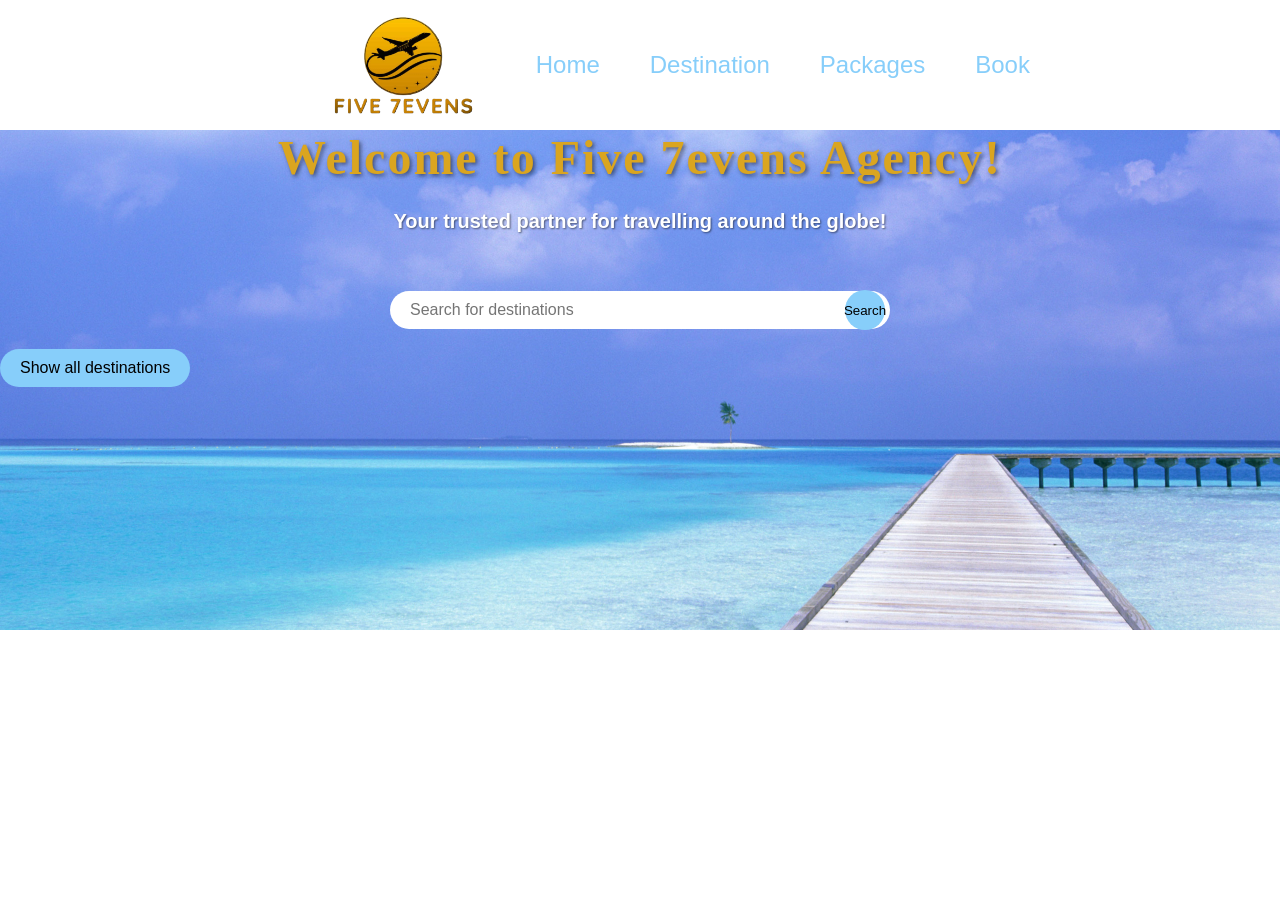
==== index.html @ 2e143c3d "booking form" ====
<html>
    <head>
        <title>Five 7evens agency</title>
        <meta name="viewport" content="width=device-width, initial-scale=1.0">
        <link rel="stylesheet" href="header.css">
        <script src="https://code.jquery.com/jquery-3.7.1.min.js"></script>
    </head>
    <body>
        
        <header class="page-header">
            <div class="myLogo">
                <img src="logo.png" alt="Five 7evens logo">
            </div>
            <nav class="nav-menu">
                <a href="#">Home</a>
                <a href="#">Destination</a>
                <a href="#">Packages</a>
                <a href="bookingForm.html">Book</a>
            </nav>
        </header>
        <section class="welcome">
            <h2 align="center">Welcome to Five 7evens Agency!</h2>
            <h4 align="center">Your trusted partner for travelling around the globe!</h4> <br> <br> <br>
            <div class="search-bar" align="center">
                <input type="text" placeholder="Search for destinations" id="search-text">
                <button id="search-btn">Search</button>
            </div>
            <div class="dropdown">
            </div>
            <button id="show-all-destinations" align="center">Show all destinations</button>
        </section>
        

    </body>
---- header.css ----
* {
    margin: 0;
    padding: 0;
}

.page-header {
    position: fixed;
    z-index: 1000;    /* Sits ABOVE other content */
    background-color: white;
    display:flex; /*items on the same line */
    justify-content: center; /*horizontal centering*/
    align-items: center; /*vertical centering*/
    gap: 60px;
    padding: 15px 40px;
    width: 100%;
    top: 0;
    left: 0;
}
body{
    padding-top: 130px;
}

.nav-menu{
    display: flex;
    gap: 50px;
}
.nav-menu a{
    font-family: Verdana, sans-serif;
    color: lightskyblue;
    font-size: 24px;
    text-decoration: none;
    transition: all 0.3s ease;  /* Makes scale smooth */
}
.nav-menu a:hover{
    transform: scale(1.1);
    color: dimgray;
}
.myLogo img{
    height: 100px;
    width: auto;
    display: block;
}
.welcome {
    background-image: url('panorama.jpg');
    background-size: cover;
    background-position: center;
    height: 500px;
}
.welcome h2{
    font-family: 'Georgia', serif;
    font-size: 48px;
    color: goldenrod;
    margin-bottom: 20px;
    text-shadow: 2px 2px 4px rgba(0, 0, 0, 0.5);
    letter-spacing: 2px;
    justify-content: center; /*horizontal centering*/
    align-items: center;
}
.welcome h4{
    font-family: 'Arial', sans-serif;
    font-size: 20px;
    color: white;
    line-height: 1.6;
    text-shadow: 1px 1px 2px rgba(0, 0, 0, 0.5);
    align-items: center;
}
.search-bar { /* generated*/
    max-width: 500px;
    margin: 0 auto;
    position: relative;
}
.search-bar input {
    width: 100%;
    padding: 10px 20px;
    border: none;
    border-radius: 25px;
    font-size: 16px;
}
.search-bar button {
    position: absolute;
    right: 5px;
    top: 50%;
    transform: translateY(-50%);
    background-color: lightskyblue;
    border: none;
    border-radius: 50%;
    width: 40px;
    height: 40px;
    display: flex;
    justify-content: center;
    align-items: center;
    cursor: pointer;
}
#show-all-destinations {
    margin-top: 20px;
    padding: 10px 20px;
    background-color: lightskyblue;
    border: none;
    border-radius: 25px;
    font-size: 16px;
    cursor: pointer;
} /*/generated*/

html {
    scroll-behavior: smooth;
}
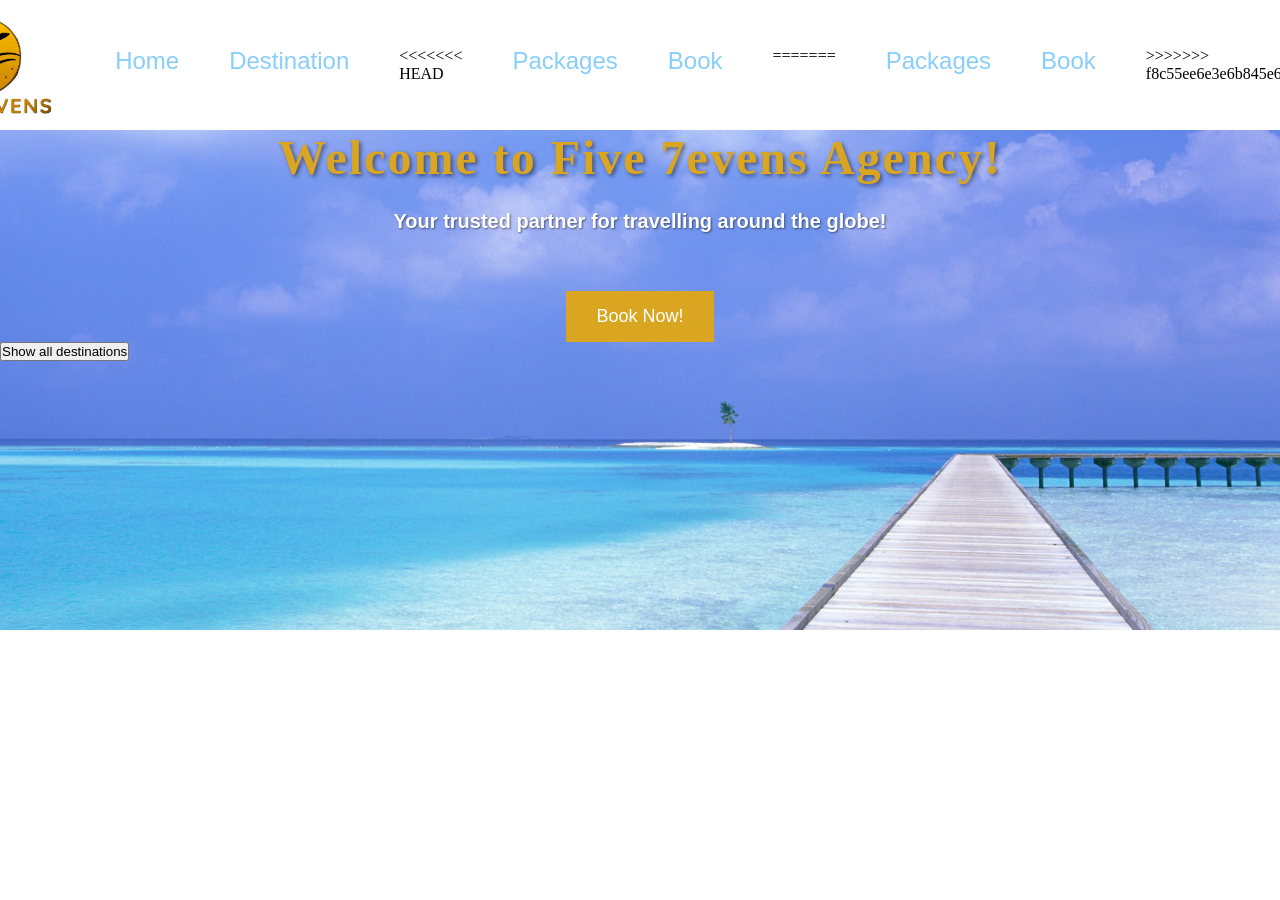
==== commit 62098888: "Merge branch 'main' of https://github.com/saramesiti/project" ====
--- a/index.html
+++ b/index.html
@@ -1,3 +1,4 @@
+<!DOCTYPE html>
 <html>
     <head>
         <title>Five 7evens agency</title>
@@ -14,16 +15,20 @@
             <nav class="nav-menu">
                 <a href="#">Home</a>
                 <a href="#">Destination</a>
+<<<<<<< HEAD
                 <a href="#">Packages</a>
                 <a href="bookingForm.html">Book</a>
+=======
+                <a href="packages.html">Packages</a>
+                <a href="#">Book</a>
+>>>>>>> f8c55ee6e3e6b845e62df7dd052043ca0eb903cc
             </nav>
         </header>
         <section class="welcome">
             <h2 align="center">Welcome to Five 7evens Agency!</h2>
             <h4 align="center">Your trusted partner for travelling around the globe!</h4> <br> <br> <br>
-            <div class="search-bar" align="center">
-                <input type="text" placeholder="Search for destinations" id="search-text">
-                <button id="search-btn">Search</button>
+            <div class="book-now">
+                <button id="search-btn">Book Now!</button>
             </div>
             <div class="dropdown">
             </div>
--- a/header.css
+++ b/header.css
@@ -64,43 +64,60 @@
     text-shadow: 1px 1px 2px rgba(0, 0, 0, 0.5);
     align-items: center;
 }
-.search-bar { /* generated*/
+.book-now { /* generated*/
     max-width: 500px;
     margin: 0 auto;
-    position: relative;
+    display: flex;
+    align-items: center;
+    justify-content: center;
 }
-.search-bar input {
-    width: 100%;
-    padding: 10px 20px;
+
+.book-now button {
+    background-color:goldenrod;
+    color: white;
     border: none;
-    border-radius: 25px;
-    font-size: 16px;
-}
-.search-bar button {
-    position: absolute;
-    right: 5px;
-    top: 50%;
-    transform: translateY(-50%);
-    background-color: lightskyblue;
-    border: none;
-    border-radius: 50%;
-    width: 40px;
-    height: 40px;
-    display: flex;
-    justify-content: center;
-    align-items: center;
+    padding: 15px 30px;
+    font-size: 18px;
     cursor: pointer;
-}
-#show-all-destinations {
-    margin-top: 20px;
-    padding: 10px 20px;
-    background-color: lightskyblue;
-    border: none;
-    border-radius: 25px;
-    font-size: 16px;
-    cursor: pointer;
+<<<<<<< HEAD
 } /*/generated*/
 
 html {
     scroll-behavior: smooth;
 }
+=======
+    border-radius: 5px;
+    transition: background-color 0.3s ease, transform 0.3s ease; /* Smooth hover effect */
+    box-shadow: 0 4px 6px rgba(0, 0, 0, 0.1); /* Subtle shadow for depth */
+
+}
+.book-now button:hover {
+    background-color: darkgoldenrod;
+    transform: scale(1.05); /* Slightly enlarge the button on hover */
+}
+#introduction {
+    max-width: 1000px; /*width of container*/
+    margin: 60px auto; /*60 for top and bottom, auto for left and right*/
+    padding: 40px; /*in the container*/
+    background: linear-gradient(135deg, #ffffff, #fefcf5);
+    border-radius: 20px;/*round corners*/
+    box-shadow: 0 15px 35px rgba(0, 0, 0, 0.08);
+}
+
+#intro-header h2 {
+    font-family: 'Georgia', 'Times New Roman', serif;
+    font-size: 38px;
+    color: #1a2a3a;
+    margin-bottom: 25px;/*space between header and paragraph*/
+}
+
+#introduction p {
+    font-family: 'Arial', 'Verdana', sans-serif;
+    font-size: 17px;
+    line-height: 1.9;/* Line spacing - 1.9 times the font size */
+    color: #2c3e50;
+    text-align: center;
+    margin-top: 20px;
+}
+
+>>>>>>> f8c55ee6e3e6b845e62df7dd052043ca0eb903cc
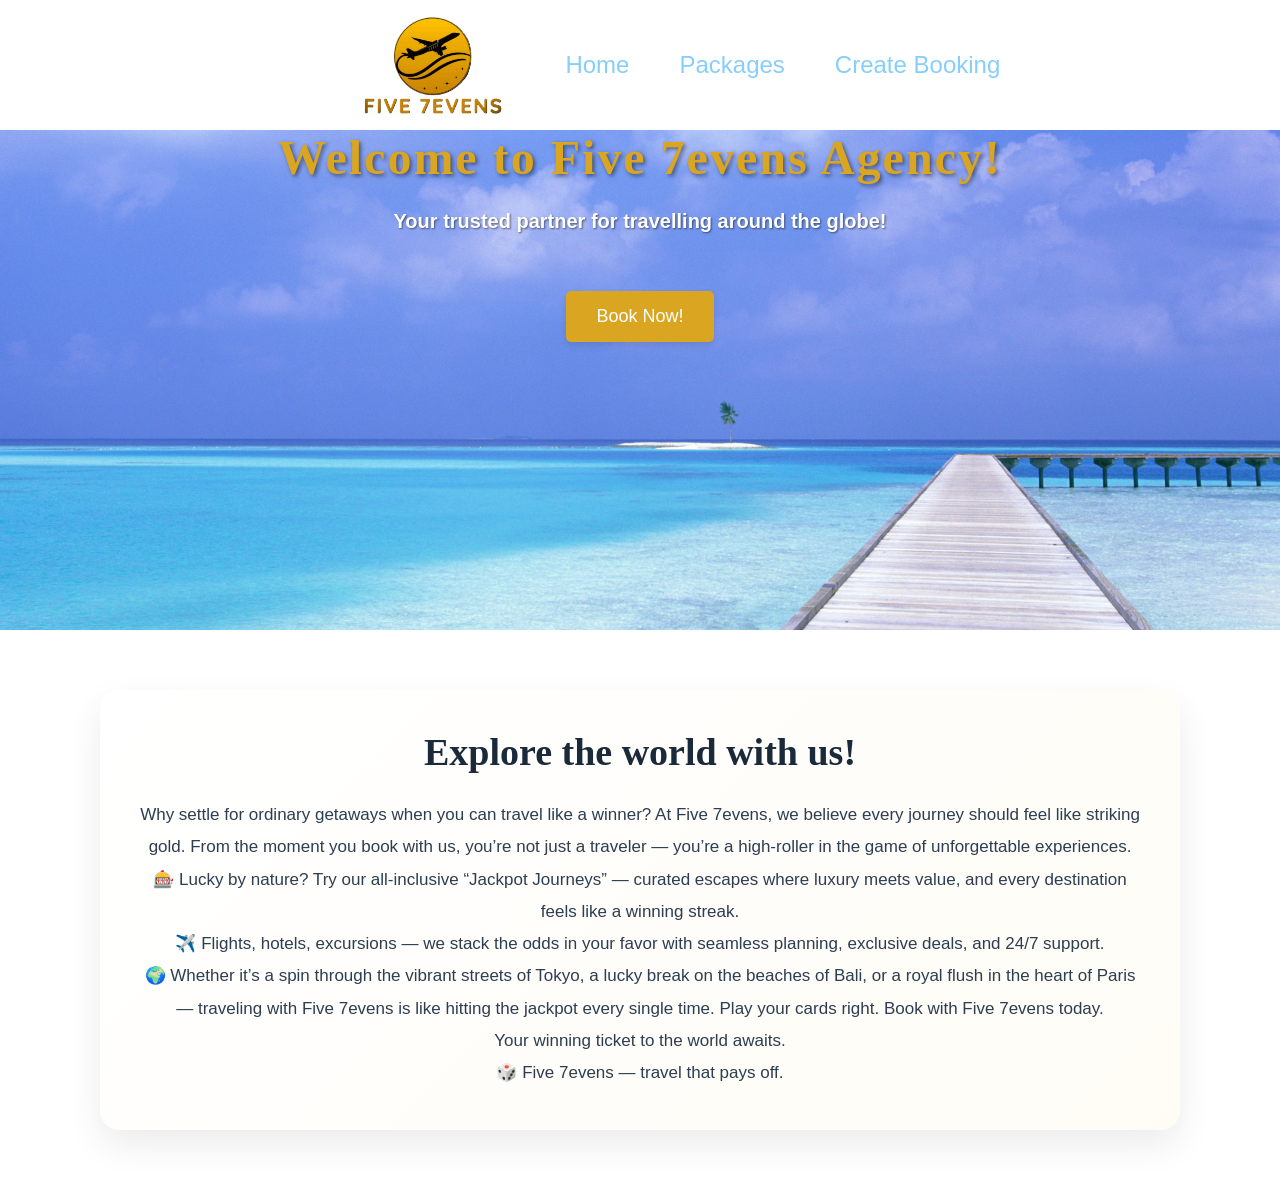
==== commit f5804b79: "updated index Updated navigation links and modified content structure." ====
--- a/index.html
+++ b/index.html
@@ -1,4 +1,3 @@
-<!DOCTYPE html>
 <html>
     <head>
         <title>Five 7evens agency</title>
@@ -13,15 +12,9 @@
                 <img src="logo.png" alt="Five 7evens logo">
             </div>
             <nav class="nav-menu">
-                <a href="#">Home</a>
-                <a href="#">Destination</a>
-<<<<<<< HEAD
+                <a href="index.html">Home</a>
                 <a href="#">Packages</a>
-                <a href="bookingForm.html">Book</a>
-=======
-                <a href="packages.html">Packages</a>
-                <a href="#">Book</a>
->>>>>>> f8c55ee6e3e6b845e62df7dd052043ca0eb903cc
+                <a href="bookingForm.html">Create Booking</a>
             </nav>
         </header>
         <section class="welcome">
@@ -30,10 +23,27 @@
             <div class="book-now">
                 <button id="search-btn">Book Now!</button>
             </div>
-            <div class="dropdown">
+            
+        </section>
+        <div id="introduction">
+            <div id="intro-header">
+                <h2 align="center">Explore the world with us!</h2>
+                <div id="intro-paragraph"></div>
+                <p align="center">Why settle for ordinary getaways when you can travel like a winner?
+                At Five 7evens, we believe every journey should feel like striking gold. From the moment you book with us, you’re not just a traveler — you’re a high-roller in the game of unforgettable experiences. <br>
+
+                🎰 Lucky by nature? Try our all-inclusive “Jackpot Journeys” — curated escapes where luxury meets value, and every destination feels like a winning streak. <br> 
+
+                ✈️ Flights, hotels, excursions — we stack the odds in your favor with seamless planning, exclusive deals, and 24/7 support. <br>
+
+                🌍 Whether it’s a spin through the vibrant streets of Tokyo, a lucky break on the beaches of Bali, or a royal flush in the heart of Paris — traveling with Five 7evens is like hitting the jackpot every single time.  
+
+                Play your cards right. Book with Five 7evens today. <br>
+                Your winning ticket to the world awaits. <br>
+
+                🎲 Five 7evens — travel that pays off. <br>
+
+                </p>
             </div>
-            <button id="show-all-destinations" align="center">Show all destinations</button>
-        </section>
-        
-
-    </body>+        </div>
+    </body>
--- a/header.css
+++ b/header.css
@@ -64,7 +64,7 @@
     text-shadow: 1px 1px 2px rgba(0, 0, 0, 0.5);
     align-items: center;
 }
-.book-now { /* generated*/
+.book-now {
     max-width: 500px;
     margin: 0 auto;
     display: flex;
@@ -79,13 +79,6 @@
     padding: 15px 30px;
     font-size: 18px;
     cursor: pointer;
-<<<<<<< HEAD
-} /*/generated*/
-
-html {
-    scroll-behavior: smooth;
-}
-=======
     border-radius: 5px;
     transition: background-color 0.3s ease, transform 0.3s ease; /* Smooth hover effect */
     box-shadow: 0 4px 6px rgba(0, 0, 0, 0.1); /* Subtle shadow for depth */
@@ -119,5 +112,3 @@
     text-align: center;
     margin-top: 20px;
 }
-
->>>>>>> f8c55ee6e3e6b845e62df7dd052043ca0eb903cc
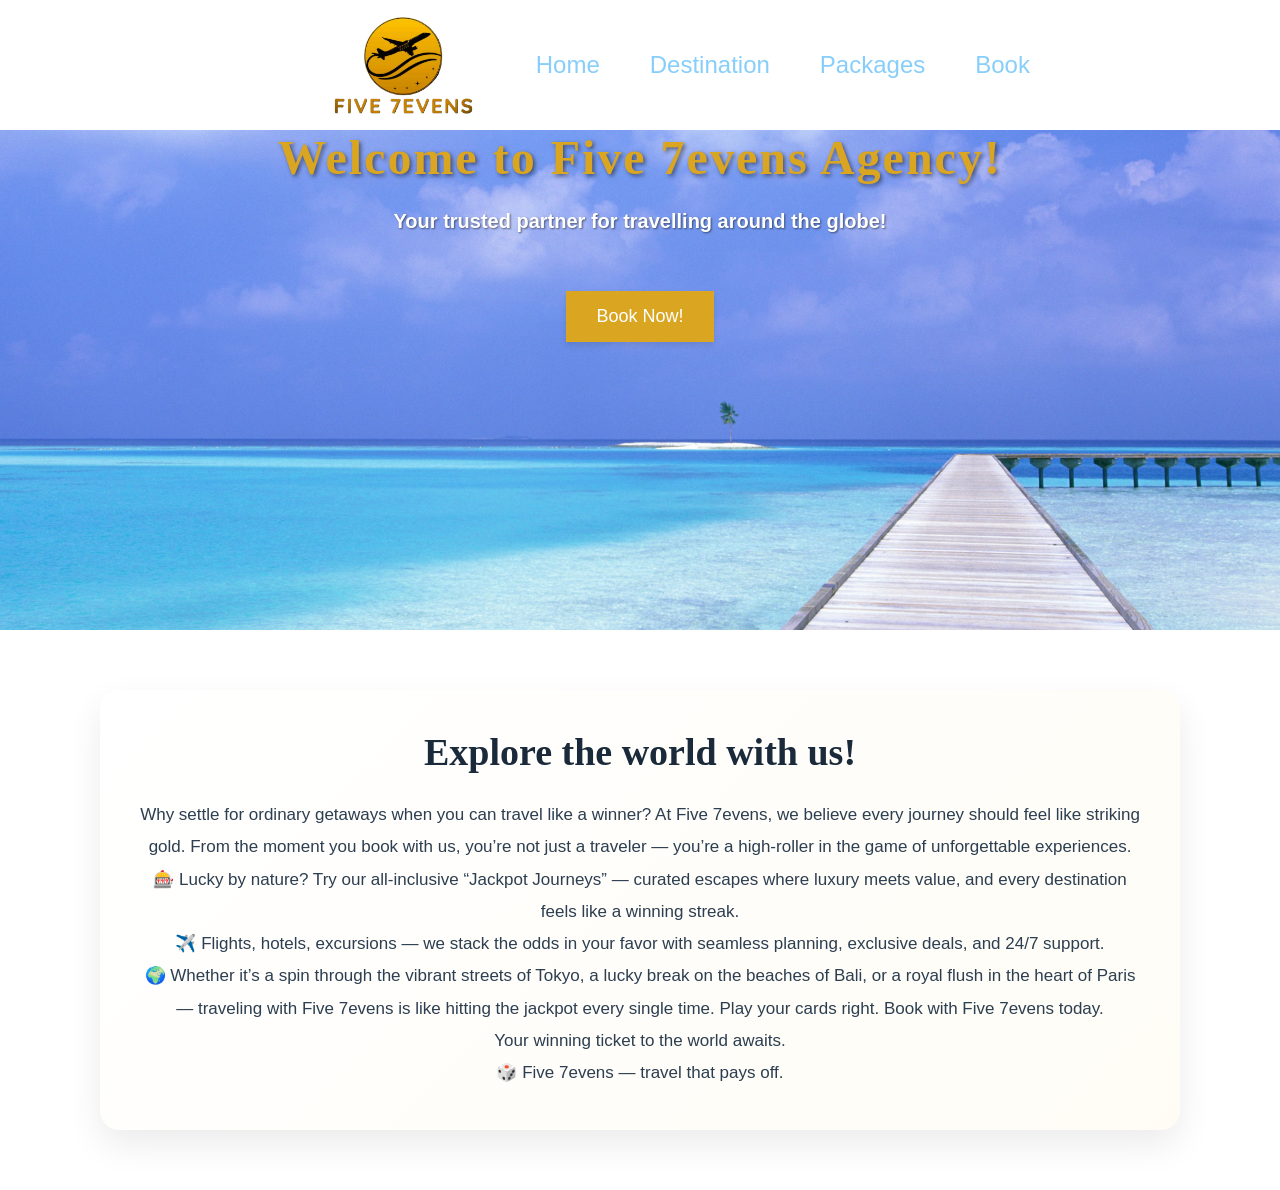
==== commit 7c41a133: "Merge branch 'main' into fixes" ====
--- a/index.html
+++ b/index.html
@@ -1,3 +1,4 @@
+<!DOCTYPE html>
 <html>
     <head>
         <title>Five 7evens agency</title>
@@ -12,9 +13,10 @@
                 <img src="logo.png" alt="Five 7evens logo">
             </div>
             <nav class="nav-menu">
-                <a href="index.html">Home</a>
-                <a href="#">Packages</a>
-                <a href="bookingForm.html">Create Booking</a>
+                <a href="#">Home</a>
+                <a href="#">Destination</a>
+                <a href="packages.html">Packages</a>
+                <a href="#">Book</a>
             </nav>
         </header>
         <section class="welcome">
--- a/header.css
+++ b/header.css
@@ -64,7 +64,7 @@
     text-shadow: 1px 1px 2px rgba(0, 0, 0, 0.5);
     align-items: center;
 }
-.book-now {
+.book-now { 
     max-width: 500px;
     margin: 0 auto;
     display: flex;
@@ -79,6 +79,16 @@
     padding: 15px 30px;
     font-size: 18px;
     cursor: pointer;
+
+#introduction p {
+    font-family: 'Arial', 'Verdana', sans-serif;
+    font-size: 17px;
+    line-height: 1.9;/* Line spacing - 1.9 times the font size */
+    color: #2c3e50;
+    text-align: center;
+    margin-top: 20px;
+}
+=======
     border-radius: 5px;
     transition: background-color 0.3s ease, transform 0.3s ease; /* Smooth hover effect */
     box-shadow: 0 4px 6px rgba(0, 0, 0, 0.1); /* Subtle shadow for depth */
@@ -112,3 +122,4 @@
     text-align: center;
     margin-top: 20px;
 }
+
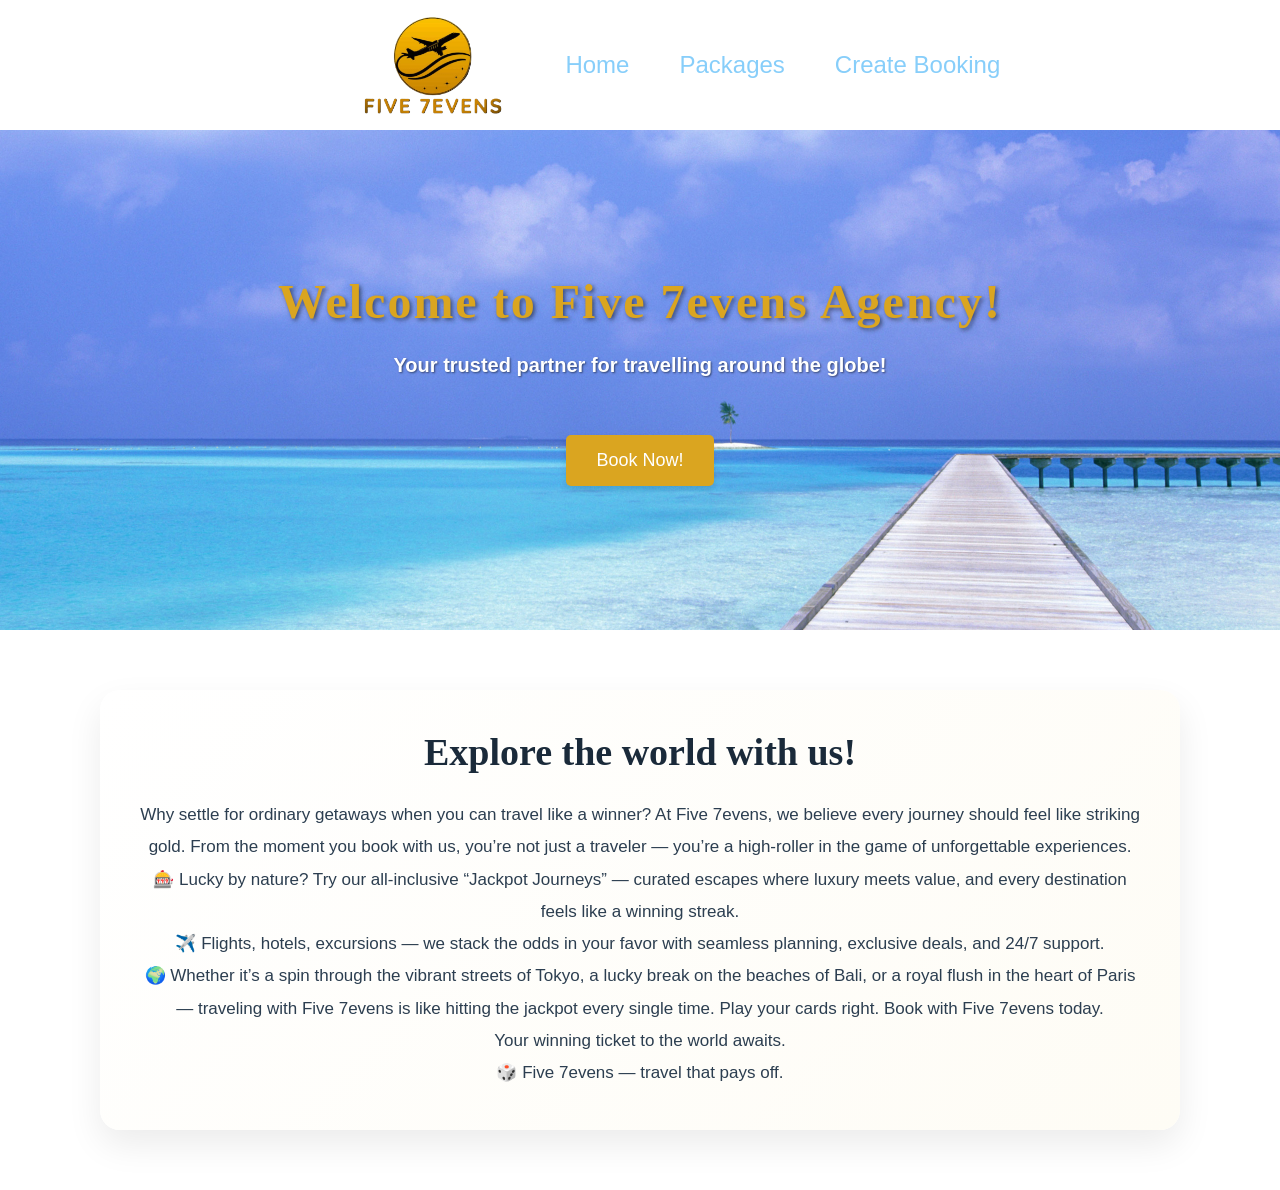
==== commit 367f6533: "plswork" ====
--- a/index.html
+++ b/index.html
@@ -5,6 +5,7 @@
         <meta name="viewport" content="width=device-width, initial-scale=1.0">
         <link rel="stylesheet" href="header.css">
         <script src="https://code.jquery.com/jquery-3.7.1.min.js"></script>
+        <script src="header.js"></script>
     </head>
     <body>
         
@@ -13,17 +14,16 @@
                 <img src="logo.png" alt="Five 7evens logo">
             </div>
             <nav class="nav-menu">
-                <a href="#">Home</a>
-                <a href="#">Destination</a>
+                <a href="index.html">Home</a>
                 <a href="packages.html">Packages</a>
-                <a href="#">Book</a>
+                <a href="bookingForm.html">Create Booking</a>
             </nav>
         </header>
         <section class="welcome">
             <h2 align="center">Welcome to Five 7evens Agency!</h2>
             <h4 align="center">Your trusted partner for travelling around the globe!</h4> <br> <br> <br>
             <div class="book-now">
-                <button id="search-btn">Book Now!</button>
+                <a href = "bookingForm.html"><button id="search-btn">Book Now!</button></a>
             </div>
             
         </section>
@@ -48,4 +48,5 @@
                 </p>
             </div>
         </div>
-    </body>
+
+    </body>
--- a/header.css
+++ b/header.css
@@ -45,6 +45,10 @@
     background-size: cover;
     background-position: center;
     height: 500px;
+    display: flex;
+    flex-direction: column;
+    justify-content: center;
+    align-items: center;
 }
 .welcome h2{
     font-family: 'Georgia', serif;
@@ -53,8 +57,7 @@
     margin-bottom: 20px;
     text-shadow: 2px 2px 4px rgba(0, 0, 0, 0.5);
     letter-spacing: 2px;
-    justify-content: center; /*horizontal centering*/
-    align-items: center;
+    text-align: center;
 }
 .welcome h4{
     font-family: 'Arial', sans-serif;
@@ -62,9 +65,9 @@
     color: white;
     line-height: 1.6;
     text-shadow: 1px 1px 2px rgba(0, 0, 0, 0.5);
-    align-items: center;
+    text-align: center;
 }
-.book-now { 
+.book-now {
     max-width: 500px;
     margin: 0 auto;
     display: flex;
@@ -79,16 +82,6 @@
     padding: 15px 30px;
     font-size: 18px;
     cursor: pointer;
-
-#introduction p {
-    font-family: 'Arial', 'Verdana', sans-serif;
-    font-size: 17px;
-    line-height: 1.9;/* Line spacing - 1.9 times the font size */
-    color: #2c3e50;
-    text-align: center;
-    margin-top: 20px;
-}
-=======
     border-radius: 5px;
     transition: background-color 0.3s ease, transform 0.3s ease; /* Smooth hover effect */
     box-shadow: 0 4px 6px rgba(0, 0, 0, 0.1); /* Subtle shadow for depth */
@@ -123,3 +116,6 @@
     margin-top: 20px;
 }
 
+html {
+    scroll-behavior: smooth;
+}
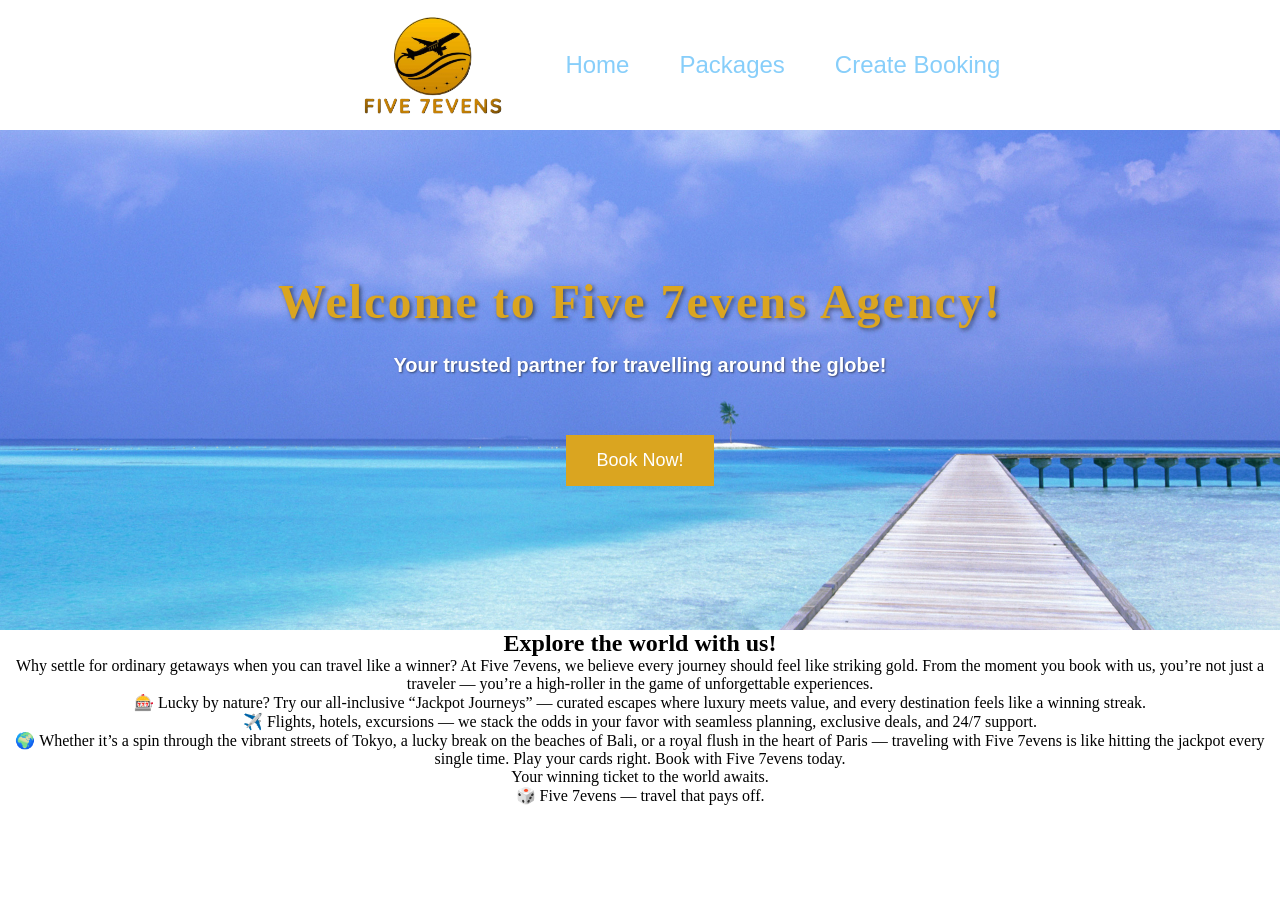
==== commit d98ab74b: "Merge branch 'main' of https://github.com/saramesiti/project" ====
--- a/index.html
+++ b/index.html
@@ -48,5 +48,4 @@
                 </p>
             </div>
         </div>
-
-    </body>+    </body>
--- a/header.css
+++ b/header.css
@@ -67,7 +67,7 @@
     text-shadow: 1px 1px 2px rgba(0, 0, 0, 0.5);
     text-align: center;
 }
-.book-now {
+.book-now { 
     max-width: 500px;
     margin: 0 auto;
     display: flex;
@@ -82,10 +82,19 @@
     padding: 15px 30px;
     font-size: 18px;
     cursor: pointer;
+
+#introduction p {
+    font-family: 'Arial', 'Verdana', sans-serif;
+    font-size: 17px;
+    line-height: 1.9;/* Line spacing - 1.9 times the font size */
+    color: #2c3e50;
+    text-align: center;
+    margin-top: 20px;
+}
+.book-now{
     border-radius: 5px;
     transition: background-color 0.3s ease, transform 0.3s ease; /* Smooth hover effect */
     box-shadow: 0 4px 6px rgba(0, 0, 0, 0.1); /* Subtle shadow for depth */
-
 }
 .book-now button:hover {
     background-color: darkgoldenrod;
@@ -115,7 +124,4 @@
     text-align: center;
     margin-top: 20px;
 }
-
-html {
-    scroll-behavior: smooth;
-}
+};
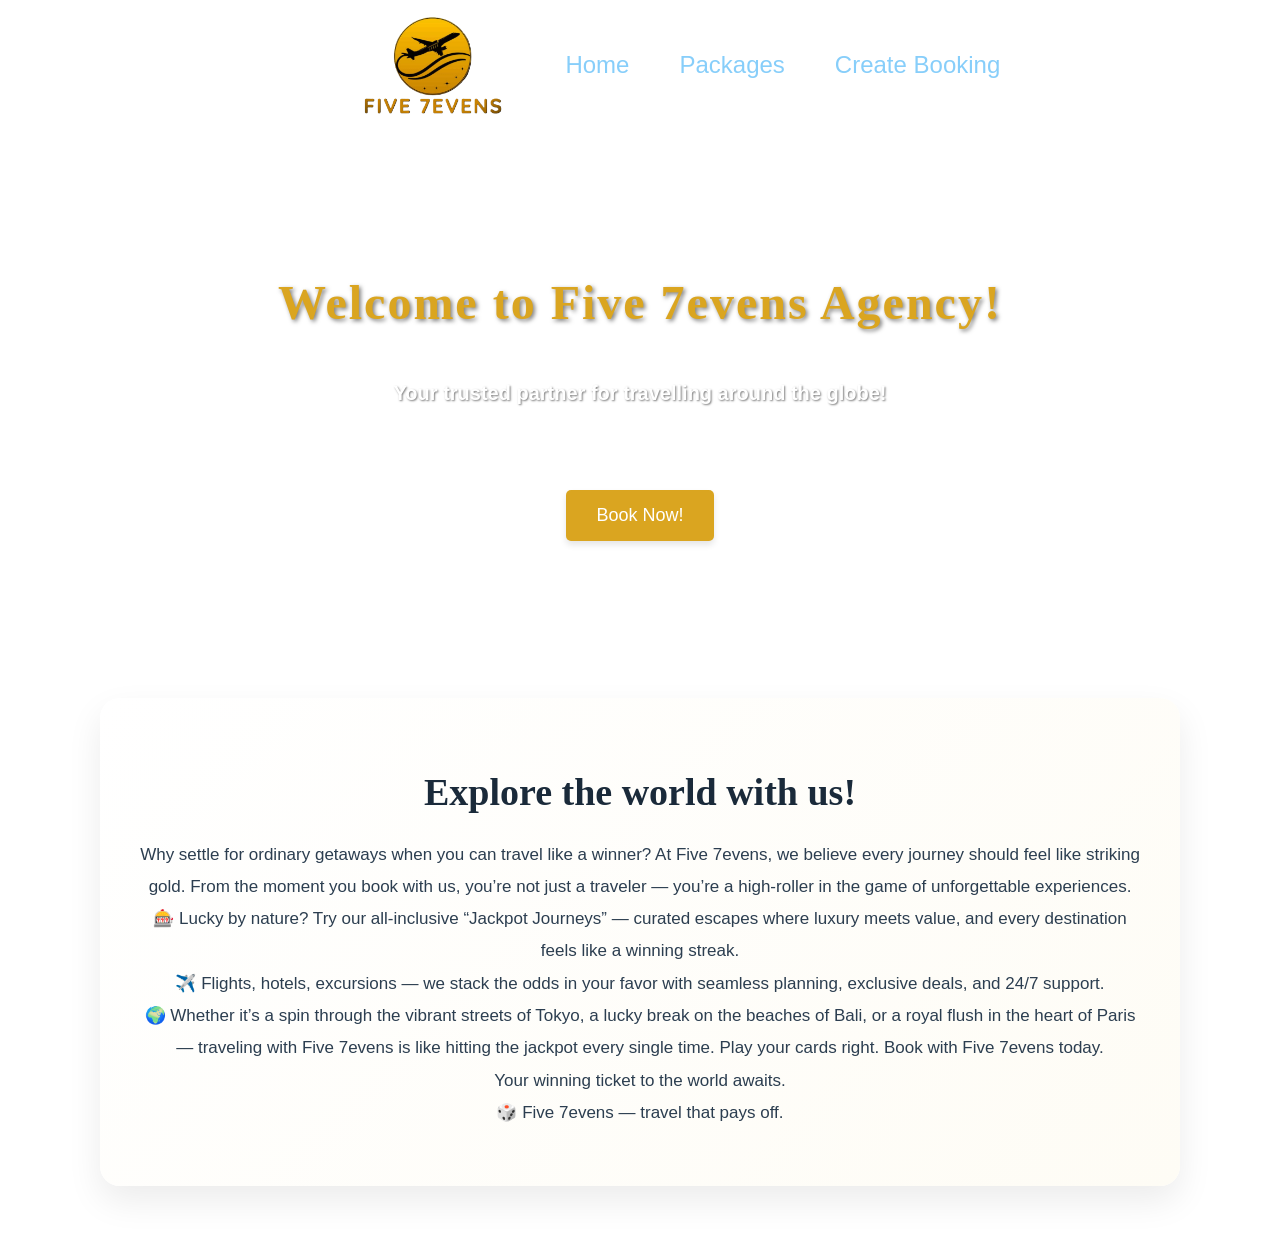
==== commit e354b856: "Update file paths for CSS and JS in index.html" ====
--- a/index.html
+++ b/index.html
@@ -3,9 +3,9 @@
     <head>
         <title>Five 7evens agency</title>
         <meta name="viewport" content="width=device-width, initial-scale=1.0">
-        <link rel="stylesheet" href="header.css">
+        <link rel="stylesheet" href="styles/header.css">
         <script src="https://code.jquery.com/jquery-3.7.1.min.js"></script>
-        <script src="header.js"></script>
+        <script src="scripts/header.js"></script>
     </head>
     <body>
         
--- a/styles/header.css
+++ b/styles/header.css
@@ -0,0 +1,122 @@
+headercss
+* {
+    margin: 0;
+    padding: 0;
+}
+
+.page-header {
+    position: fixed;
+    z-index: 1000;    /* Sits ABOVE other content */
+    background-color: white;
+    display:flex; /*items on the same line */
+    justify-content: center; /*horizontal centering*/
+    align-items: center; /*vertical centering*/
+    gap: 60px;
+    padding: 15px 40px;
+    width: 100%;
+    top: 0;
+    left: 0;
+}
+body{
+    padding-top: 130px;
+}
+
+.nav-menu{
+    display: flex;
+    gap: 50px;
+}
+.nav-menu a{
+    font-family: Verdana, sans-serif;
+    color: lightskyblue;
+    font-size: 24px;
+    text-decoration: none;
+    transition: all 0.3s ease;  /* Makes scale smooth */
+}
+.nav-menu a:hover{
+    transform: scale(1.1);
+    color: dimgray;
+}
+.myLogo img{
+    height: 100px;
+    width: auto;
+    display: block;
+}
+.welcome {
+    background-image: url('panorama.jpg');
+    background-size: cover;
+    background-position: center;
+    height: 500px;
+    display: flex;
+    flex-direction: column;
+    justify-content: center;
+    align-items: center;
+}
+.welcome h2{
+    font-family: 'Georgia', serif;
+    font-size: 48px;
+    color: goldenrod;
+    margin-bottom: 20px;
+    text-shadow: 2px 2px 4px rgba(0, 0, 0, 0.5);
+    letter-spacing: 2px;
+    text-align: center;
+}
+.welcome h4{
+    font-family: 'Arial', sans-serif;
+    font-size: 20px;
+    color: white;
+    line-height: 1.6;
+    text-shadow: 1px 1px 2px rgba(0, 0, 0, 0.5);
+    text-align: center;
+}
+.book-now {
+    max-width: 500px;
+    margin: 0 auto;
+    display: flex;
+    align-items: center;
+    justify-content: center;
+}
+
+.book-now button {
+    background-color:goldenrod;
+    color: white;
+    border: none;
+    padding: 15px 30px;
+    font-size: 18px;
+    cursor: pointer;
+    border-radius: 5px;
+    transition: background-color 0.3s ease, transform 0.3s ease; /* Smooth hover effect */
+    box-shadow: 0 4px 6px rgba(0, 0, 0, 0.1); /* Subtle shadow for depth */
+
+}
+.book-now button:hover {
+    background-color: darkgoldenrod;
+    transform: scale(1.05); /* Slightly enlarge the button on hover */
+}
+#introduction {
+    max-width: 1000px; /*width of container*/
+    margin: 60px auto; /*60 for top and bottom, auto for left and right*/
+    padding: 40px; /*in the container*/
+    background: linear-gradient(135deg, #ffffff, #fefcf5);
+    border-radius: 20px;/*round corners*/
+    box-shadow: 0 15px 35px rgba(0, 0, 0, 0.08);
+}
+
+#intro-header h2 {
+    font-family: 'Georgia', 'Times New Roman', serif;
+    font-size: 38px;
+    color: #1a2a3a;
+    margin-bottom: 25px;/*space between header and paragraph*/
+}
+
+#introduction p {
+    font-family: 'Arial', 'Verdana', sans-serif;
+    font-size: 17px;
+    line-height: 1.9;/* Line spacing - 1.9 times the font size */
+    color: #2c3e50;
+    text-align: center;
+    margin-top: 20px;
+}
+
+html {
+    scroll-behavior: smooth;
+}
